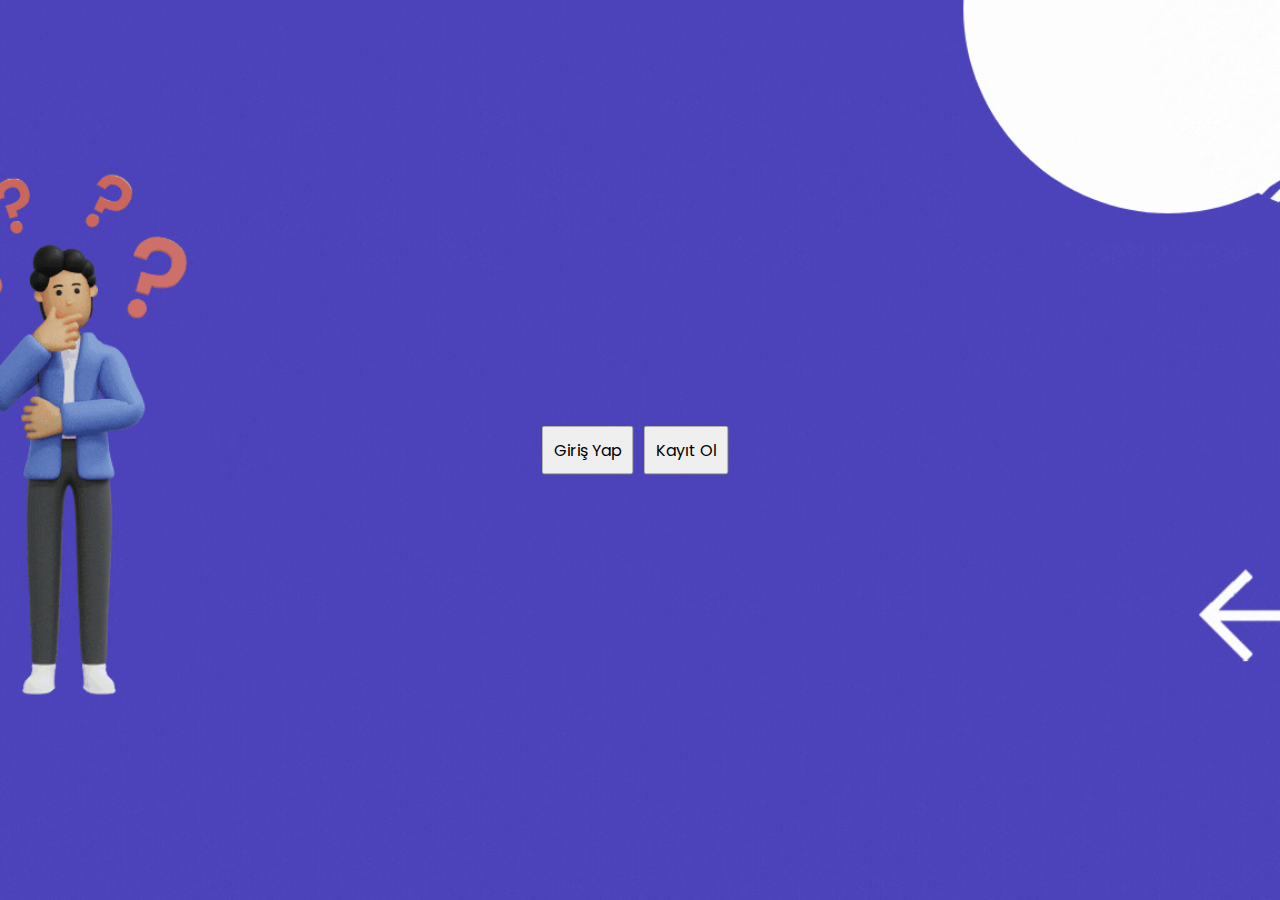
==== proje/personality_test/index.html @ 80562a6a "Add files via upload" ====
<!-- Created By CodingNepal - www.codingnepalweb.com  -->
<!DOCTYPE html>
<html lang="en">

<head>
    <meta charset="UTF-8">
    <meta name="viewport" content="width=device-width, initial-scale=1.0">
    <title>Myers-Briggs Personality Test</title>
    <link rel="stylesheet" href="style.css">
    <!-- FontAweome CDN Link for Icons-->
    <link rel="stylesheet" href="https://cdnjs.cloudflare.com/ajax/libs/font-awesome/5.15.3/css/all.min.css" />
    <link rel="stylesheet" href="https://cdnjs.cloudflare.com/ajax/libs/font-awesome/5.15.2/css/all.min.css" integrity="sha512-HK5fgLBL+xu6dm/Ii3z4xhlSUyZgTT9tuc/hSrtw6uzJOvgRr2a9jyxxT1ely+B+xFAmJKVSTbpM/CuL7qxO8w==" crossorigin="anonymous" />
</head>

<body>
    <div class="container">
        <div class="pre-registration center">
            <button class="giris">Giriş Yap</button>
            <button class="kayit">Kayıt Ol</button>
        </div>

        <!-- register -->
        <div class="log_register center">
            <div class="user_info">
                <form action="" for="info_buttons">
                    <h2>Kullanıcı Adı</h2>
                    <input type="text" placeholder="Adınız">
                    <h2>Şifre</h2>
                    <input type="password" placeholder="Şifreniz">
                    <h2>E-posta adresi</h2>
                    <input type="email" placeholder="E-mail">
                </form>
                <div class="info_buttons">
                    <button class="register">Kayıt Ol</button>
                </div>
            </div>
        </div>
        <!-- Logın -->
        <div class="log_ın center">
            <div class="user_info">
                <form action="" for="info_buttons">
                    <h2>Kullanıcı Adı</h2>
                    <input type="text" placeholder="Adınız">
                    <h2>Şifre</h2>
                    <input type="password" placeholder="Şifreniz">
                    <h2>E-posta adresi</h2>
                    <input type="email" placeholder="E-mail">
                </form>
                <div class="info_buttons">
                    <button class="logIn">Giriş Yap</button>
                </div>
            </div>
        </div>

        <!-- buttons -->
        <div class="start center">
            <button>Başla</button>
        </div>

        <!-- start Quiz button -->
        <div class="start_btn center"><button><span>Start Test</span> <p></p></button></div>

        <!-- Info Box -->
        <div class="info_box center">
            <div class="info-title"><span>Some Directions of this Personality Test</span></div>
            <div class="info-list">
                <div class="info">1. There are no <span>Right & Wrong</span> answers to the questions on this inventory.
                </div>
                <div class="info">2. Your answers will help to show how you like to look at things and how you like to go about deciding things. </div>
                <div class="info">3. Read each question carefully and select one of the two choices given, which applies to you, by choosing to either <span>“A” or “B”</span>.</div>
            </div>
            <div class="buttons">
                <button class="quit">Exit Test</button>
                <button class="restart">Continue</button>
            </div>
        </div>


        <!-- Quiz Box -->
        <div class="quiz_box center">
            <header>
                <div class="title">Myers-Briggs Personality Test</div>
                <div class="timer">
                    <div class="time_left_txt">Time Left</div>
                    <div class="timer_sec">20</div>
                </div>
                <div class="time_line"></div>
            </header>
            <section>
                <div class="que_text">
                    <!-- Here I've inserted question from JavaScript -->
                </div>
                <div class="option_list">
                    <!-- Here I've inserted options from JavaScript -->
                </div>
            </section>

            <!-- footer of Quiz Box -->
            <footer>
                <div class="total_que">
                    <!-- Here I've inserted Question Count Number from JavaScript -->
                </div>
                <button class="next_btn">Next Question</button>
            </footer>
        </div>

        <!-- Result Box -->
        <div class="result_box center">
            <div class="icon">
                <i class="fas fa-crown"></i>
            </div>
            <div class="complete_text">You've completed the Myers-Briggs Personality Test!</div>
            <div class="score_text">
                <!-- Here I've inserted Score Result from JavaScript -->
            </div>
            <div class="buttons">
                <button class="restart">Replay Test</button>
                <button class="quit">Quit Test</button>
            </div>
        </div>
    </div>
    <!-- Inside this JavaScript file I've inserted Questions and Options only -->
    <script src="js/questions.js"></script>

    <!-- Inside this JavaScript file I've coded all Quiz Codes -->
    <script src="js/script.js"></script>

</body>

</html>
---- proje/personality_test/style.css ----
/* importing google fonts */

@import url('https://fonts.googleapis.com/css2?family=Poppins:wght@200;300;400;500;600;700&display=swap');
* {
    margin: 0;
    padding: 0;
    box-sizing: border-box;
    font-family: 'Poppins', sans-serif;
}

body {
    background-image: url("C:/Users/180201807/Desktop/proje/video1.gif");
    background-size: cover;
}

::selection {
    color: #fff;
    background: #CD5C5C;
}

.start_btn,
.info_box,
.quiz_box,
.result_box {
    visibility: hidden;
    opacity: 0;
    position: absolute;
    top: 50%;
    left: 50%;
    transform: translate(-50%, -50%);
    box-shadow: 0 4px 8px 0 rgba(0, 0, 0, 0.2), 0 6px 20px 0 rgba(0, 0, 0, 0.19);
}

.info_box.activeInfo,
.quiz_box.activeQuiz,
.result_box.activeResult {
    visibility: visible;
    opacity: 1;
    z-index: 5;
    pointer-events: auto;
    transform: translate(-50%, -50%) scale(1);
}

.activeInfo {
    opacity: 1!important;
    visibility: visible!important;
    transition: 250ms all;
}

.none {
    display: none;
}

.start {
    opacity: 0;
    visibility: hidden;
    position: absolute;
    left: 50%;
    top: 50%;
    transform: translateX(-50%);
}

.start button {
    background-color: #F08080;
    color: #fff;
    font-size: 1.4rem;
    transition: .3s all;
    letter-spacing: 1px;
    padding: 20px 40px;
    border-radius: 5px;
    border: none;
}

.start button:hover {
    padding: 25px 50px;
    transform: translateY(-5px);
    cursor: pointer;
    border: 3px solid #007bff;
}

.container {
    width: 100%;
    height: 100vh;
    background-image: url("../video1.gif");
    background-color: #004085;
    background-position: center;
    background-size: cover;
}

.start_btn button {
    font-size: 25px;
    font-weight: 500;
    color: #CD5C5C;
    padding: 15px 30px;
    outline: none;
    border: none;
    border-radius: 5px;
    background: #fff;
    cursor: pointer;
}

.info_box {
    width: 540px;
    background: #fff;
    border-radius: 5px;
    transform: translate(-50%, -50%) scale(0.9);
    opacity: 0;
    pointer-events: none;
    transition: all 0.3s ease;
}

.info_box .info-title {
    height: 60px;
    width: 100%;
    border-bottom: 1px solid lightgrey;
    display: flex;
    align-items: center;
    padding: 0 30px;
    border-radius: 5px 5px 0 0;
    font-size: 20px;
    font-weight: 600;
}

.info_box .info-list {
    padding: 15px 30px;
}

.info_box .info-list .info {
    margin: 5px 0;
    font-size: 17px;
}

.info_box .info-list .info span {
    font-weight: 600;
    color: #CD5C5C;
}

.info_box .buttons {
    height: 60px;
    display: flex;
    align-items: center;
    justify-content: flex-end;
    padding: 0 30px;
    border-top: 1px solid lightgrey;
}

.info_box .buttons button {
    margin: 0 5px;
    height: 40px;
    width: 100px;
    font-size: 16px;
    font-weight: 500;
    cursor: pointer;
    border: none;
    outline: none;
    border-radius: 5px;
    border: 1px solid #CD5C5C;
    transition: all 0.3s ease;
}

.quiz_box {
    width: 550px;
    background: #fff;
    border-radius: 5px;
    transform: translate(-50%, -50%) scale(0.9);
    opacity: 0;
    pointer-events: none;
    transition: all 0.3s ease;
}

.quiz_box header {
    position: relative;
    z-index: 2;
    height: 70px;
    padding: 0 30px;
    background: #fff;
    border-radius: 5px 5px 0 0;
    display: flex;
    align-items: center;
    justify-content: space-between;
    box-shadow: 0px 3px 5px 1px rgba(0, 0, 0, 0.1);
}

.quiz_box header .title {
    font-size: 20px;
    font-weight: 600;
}

.quiz_box header .timer {
    color: #004085;
    background: #cce5ff;
    border: 1px solid #b8daff;
    height: 45px;
    padding: 0 8px;
    border-radius: 5px;
    display: flex;
    align-items: center;
    justify-content: space-between;
    width: 145px;
}

.quiz_box header .timer .time_left_txt {
    font-weight: 400;
    font-size: 17px;
    user-select: none;
}

.quiz_box header .timer .timer_sec {
    font-size: 18px;
    font-weight: 500;
    height: 30px;
    width: 45px;
    color: #fff;
    border-radius: 5px;
    line-height: 30px;
    text-align: center;
    background: #343a40;
    border: 1px solid #343a40;
    user-select: none;
}

.quiz_box header .time_line {
    position: absolute;
    bottom: 0px;
    left: 0px;
    height: 3px;
    background: #CD5C5C;
}

section {
    padding: 25px 30px 20px 30px;
    background: #fff;
}

section .que_text {
    font-size: 25px;
    font-weight: 600;
}

section .option_list {
    padding: 20px 0px;
    display: block;
}

section .option_list .option {
    background: aliceblue;
    border: 1px solid #84c5fe;
    border-radius: 5px;
    padding: 8px 15px;
    font-size: 17px;
    margin-bottom: 15px;
    cursor: pointer;
    transition: all 0.3s ease;
    display: flex;
    align-items: center;
    justify-content: space-between;
}

section .option_list .option:last-child {
    margin-bottom: 0px;
}

section .option_list .option:hover {
    color: #004085;
    background: #cce5ff;
    border: 1px solid #b8daff;
}

section .option_list .option.correct {
    color: #155724;
    background: #f8d7da;
    border: 1px solid #F08080;
}

section .option_list .option.incorrect {
    color: #721c24;
    background: #f8d7da;
    border: 1px solid #f5c6cb;
}

section .option_list .option.disabled {
    pointer-events: none;
}

section .option_list .option .icon {
    height: 26px;
    width: 26px;
    border: 2px solid transparent;
    border-radius: 50%;
    text-align: center;
    font-size: 13px;
    pointer-events: none;
    transition: all 0.3s ease;
    line-height: 24px;
}

.option_list .option .icon.tick {
    color: #F08080;
    border-color: #F08080;
    background: #f8d7da;
}

.option_list .option .icon.cross {
    color: #F08080;
    background: #f8d7da;
    border-color: #a42834;
}

footer {
    height: 60px;
    padding: 0 30px;
    display: flex;
    align-items: center;
    justify-content: space-between;
    border-top: 1px solid lightgrey;
}

footer .total_que span {
    display: flex;
    user-select: none;
}

footer .total_que span p {
    font-weight: 500;
    padding: 0 5px;
}

footer .total_que span p:first-child {
    padding-left: 0px;
}

footer button {
    height: 40px;
    padding: 0 13px;
    font-size: 18px;
    font-weight: 400;
    cursor: pointer;
    border: none;
    outline: none;
    color: #fff;
    border-radius: 5px;
    background: #CD5C5C;
    border: 1px solid #CD5C5C;
    line-height: 10px;
    opacity: 0;
    pointer-events: none;
    transform: scale(0.95);
    transition: all 0.3s ease;
}

footer button:hover {
    background: #CD5C5C;
}

footer button.show {
    opacity: 1;
    pointer-events: auto;
    transform: scale(1);
}

.result_box {
    background: #fff;
    border-radius: 5px;
    display: flex;
    padding: 25px 30px;
    width: 450px;
    align-items: center;
    flex-direction: column;
    justify-content: center;
    transform: translate(-50%, -50%) scale(0.9);
    opacity: 0;
    pointer-events: none;
    transition: all 0.3s ease;
}

.result_box .icon {
    font-size: 100px;
    color: #CD5C5C;
    margin-bottom: 10px;
}

.result_box .complete_text {
    font-size: 20px;
    font-weight: 500;
}

.result_box .score_text span {
    display: flex;
    margin: 10px 0;
    font-size: 18px;
    font-weight: 500;
}

.result_box .score_text span p {
    padding: 0 4px;
    font-weight: 600;
}

.result_box .buttons {
    display: flex;
    margin: 20px 0;
}

.result_box .buttons button {
    margin: 0 10px;
    height: 45px;
    padding: 0 20px;
    font-size: 18px;
    font-weight: 500;
    cursor: pointer;
    border: none;
    outline: none;
    border-radius: 5px;
    border: 1px solid #CD5C5C;
    transition: all 0.3s ease;
}

.buttons button.restart {
    color: #fff;
    background: #CD5C5C;
}

.buttons button.restart:hover {
    background: #0263ca;
}

.buttons button.quit {
    color: #CD5C5C;
    background: #fff;
}

.buttons button.quit:hover {
    color: #fff;
    background: #007bff;
}

.center {
    position: absolute;
    top: 50%;
    left: 50%;
    transform: translate(-50%, -50%);
}

.log_register,
.log_ın {
    visibility: hidden;
    opacity: 0;
}

.user_info {
    background: rgb(91 84 255);
    padding: 50px;
    border-left: 5px solid rgb(0 25 50);
}

.user_info input {
    background: rgb(207 207 207);
    border: 1px solid rgb(0 0 0 / 0%);
    border-radius: 2px;
    line-height: 30px;
    width: 250px;
    outline: 0;
    padding-left: 5px;
    margin-bottom: 15px;
}

.user_info input:focus {
    border: 1px solid #007bff;
}

.user_info h2 {
    font-family: sans-serif;
    color: rgb(204 204 204);
    font-weight: 100;
    letter-spacing: 1px;
    line-height: 40px;
    font-size: 1.4rem;
}

.user_info .info_buttons {
    justify-content: center;
    display: flex;
}

.user_info .info_buttons button {
    padding: 5px;
    font-size: 1rem;
    margin-top: 15px;
    flex: 1;
    border: 1px solid #007bff;
    cursor: pointer;
    transition: 100ms all;
}

.user_info .info_buttons button:hover {
    background-color: #007bff;
    color: #fff;
}

.user_info .info_buttons button:last-child {
    margin-left: 5px;
}

.pre-registration {
    display: flex;
}

.pre-registration button {
    padding: 10px;
    margin-right: 10px;
    cursor: pointer;
    font-size: 1rem;
}

.pre-registration button:hover {
    background-color: #007bff;
    border: 2px solid #004085;
}
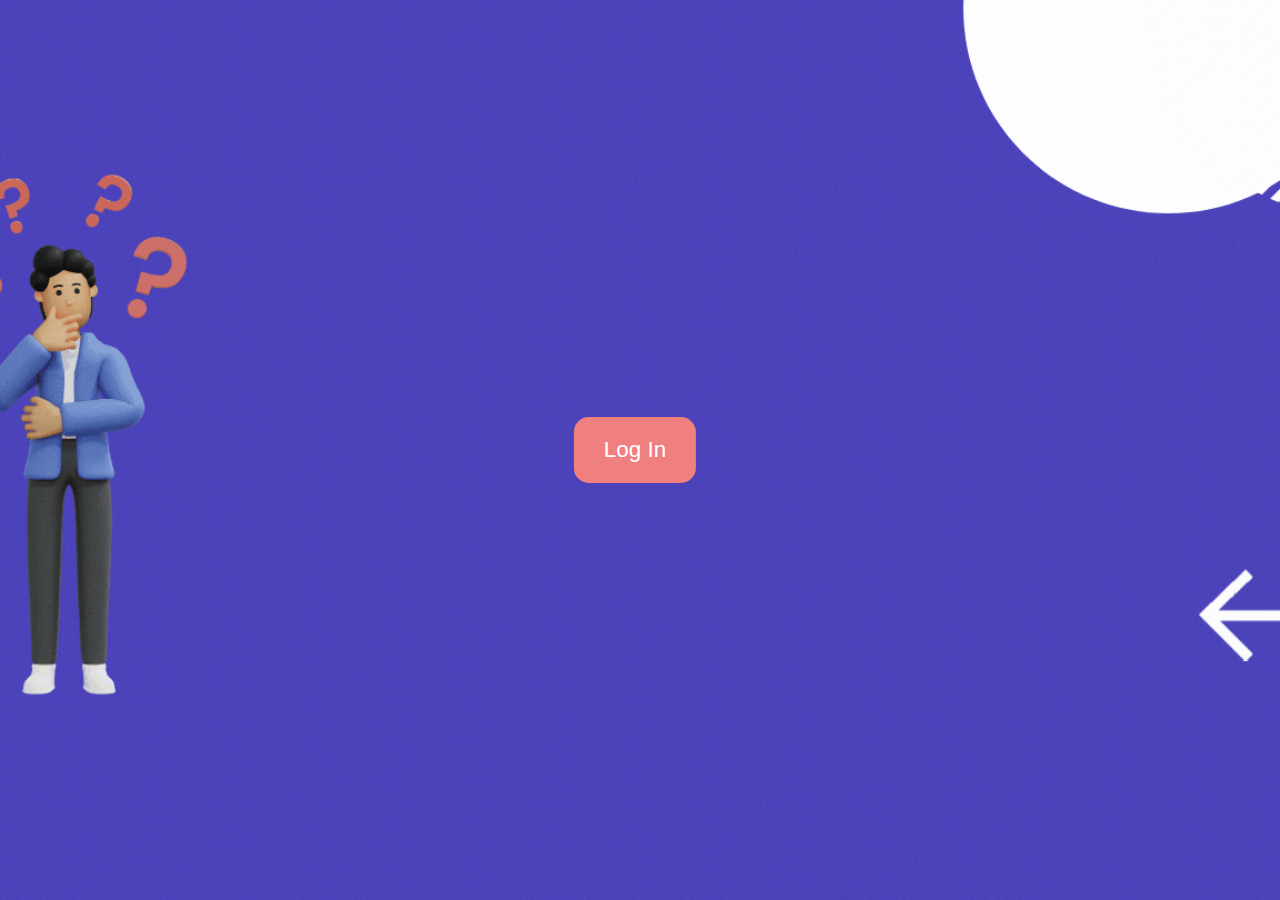
==== commit 34ae2f09: "Add files via upload" ====
--- a/proje/personality_test/index.html
+++ b/proje/personality_test/index.html
@@ -15,40 +15,27 @@
 <body>
     <div class="container">
         <div class="pre-registration center">
-            <button class="giris">Giriş Yap</button>
-            <button class="kayit">Kayıt Ol</button>
+            <button class="giris" id="giris">Log In</button>
         </div>
 
-        <!-- register -->
-        <div class="log_register center">
-            <div class="user_info">
-                <form action="" for="info_buttons">
-                    <h2>Kullanıcı Adı</h2>
-                    <input type="text" placeholder="Adınız">
-                    <h2>Şifre</h2>
-                    <input type="password" placeholder="Şifreniz">
-                    <h2>E-posta adresi</h2>
-                    <input type="email" placeholder="E-mail">
-                </form>
-                <div class="info_buttons">
-                    <button class="register">Kayıt Ol</button>
-                </div>
-            </div>
-        </div>
         <!-- Logın -->
         <div class="log_ın center">
             <div class="user_info">
-                <form action="" for="info_buttons">
-                    <h2>Kullanıcı Adı</h2>
-                    <input type="text" placeholder="Adınız">
-                    <h2>Şifre</h2>
-                    <input type="password" placeholder="Şifreniz">
-                    <h2>E-posta adresi</h2>
-                    <input type="email" placeholder="E-mail">
+
+                <form action="" name="aaa">
+                    <h2>Name</h2>
+                    <input type="text" placeholder="Name" required>
+
+                    <h2>Surname</h2>
+                    <input type="text" placeholder="Surname" required>
+
+                    <h2>E-mail</h2>
+                    <input type="email" placeholder="E-mail" required>
+
+                    <div class="info_buttons">
+                        <button class="logIn">Log In</button>
+                    </div>
                 </form>
-                <div class="info_buttons">
-                    <button class="logIn">Giriş Yap</button>
-                </div>
             </div>
         </div>
 
--- a/proje/personality_test/style.css
+++ b/proje/personality_test/style.css
@@ -88,15 +88,21 @@
 }
 
 .start_btn button {
+    background-color: #F08080;
     font-size: 25px;
     font-weight: 500;
-    color: #CD5C5C;
+    color: #fff;
     padding: 15px 30px;
     outline: none;
     border: none;
     border-radius: 5px;
-    background: #fff;
-    cursor: pointer;
+    cursor: pointer;
+}
+
+.start_btn button:hover {
+    background-color: #cce5ff;
+    color: #F08080;
+    transition: 250ms all;
 }
 
 .info_box {
@@ -349,7 +355,7 @@
 }
 
 footer button:hover {
-    background: #CD5C5C;
+    background: #F08080;
 }
 
 footer button.show {
@@ -421,7 +427,7 @@
 }
 
 .buttons button.restart:hover {
-    background: #0263ca;
+    background: #F08080;
 }
 
 .buttons button.quit {
@@ -431,7 +437,7 @@
 
 .buttons button.quit:hover {
     color: #fff;
-    background: #007bff;
+    background: #F08080;
 }
 
 .center {
@@ -450,11 +456,11 @@
 .user_info {
     background: rgb(91 84 255);
     padding: 50px;
-    border-left: 5px solid rgb(0 25 50);
+    border-left: 5px solid #2196F3;
 }
 
 .user_info input {
-    background: rgb(207 207 207);
+    background: rgb(255, 255, 255);
     border: 1px solid rgb(0 0 0 / 0%);
     border-radius: 2px;
     line-height: 30px;
@@ -487,14 +493,15 @@
     font-size: 1rem;
     margin-top: 15px;
     flex: 1;
-    border: 1px solid #007bff;
+    border: 1px solid transparent;
     cursor: pointer;
     transition: 100ms all;
 }
 
 .user_info .info_buttons button:hover {
-    background-color: #007bff;
-    color: #fff;
+    background-color: #F08080;
+    color: #fff;
+    border: 1px solid #CD5C5C;
 }
 
 .user_info .info_buttons button:last-child {
@@ -506,13 +513,21 @@
 }
 
 .pre-registration button {
-    padding: 10px;
+    background-color: #F08080;
+    border-radius: 15px;
+    border: none;
+    padding: 20px 30px;
     margin-right: 10px;
     cursor: pointer;
-    font-size: 1rem;
+    color: #fff;
+    font-size: 1.4rem;
+    font-family: sans-serif;
+    transition: 100ms all;
 }
 
 .pre-registration button:hover {
-    background-color: #007bff;
-    border: 2px solid #004085;
+    background-color: #CD5C5C;
+    box-shadow: 0px 0px 10px 0px #F08080;
+    color: rgb(236, 229, 229);
+    border: 1px solid #F08080;
 }